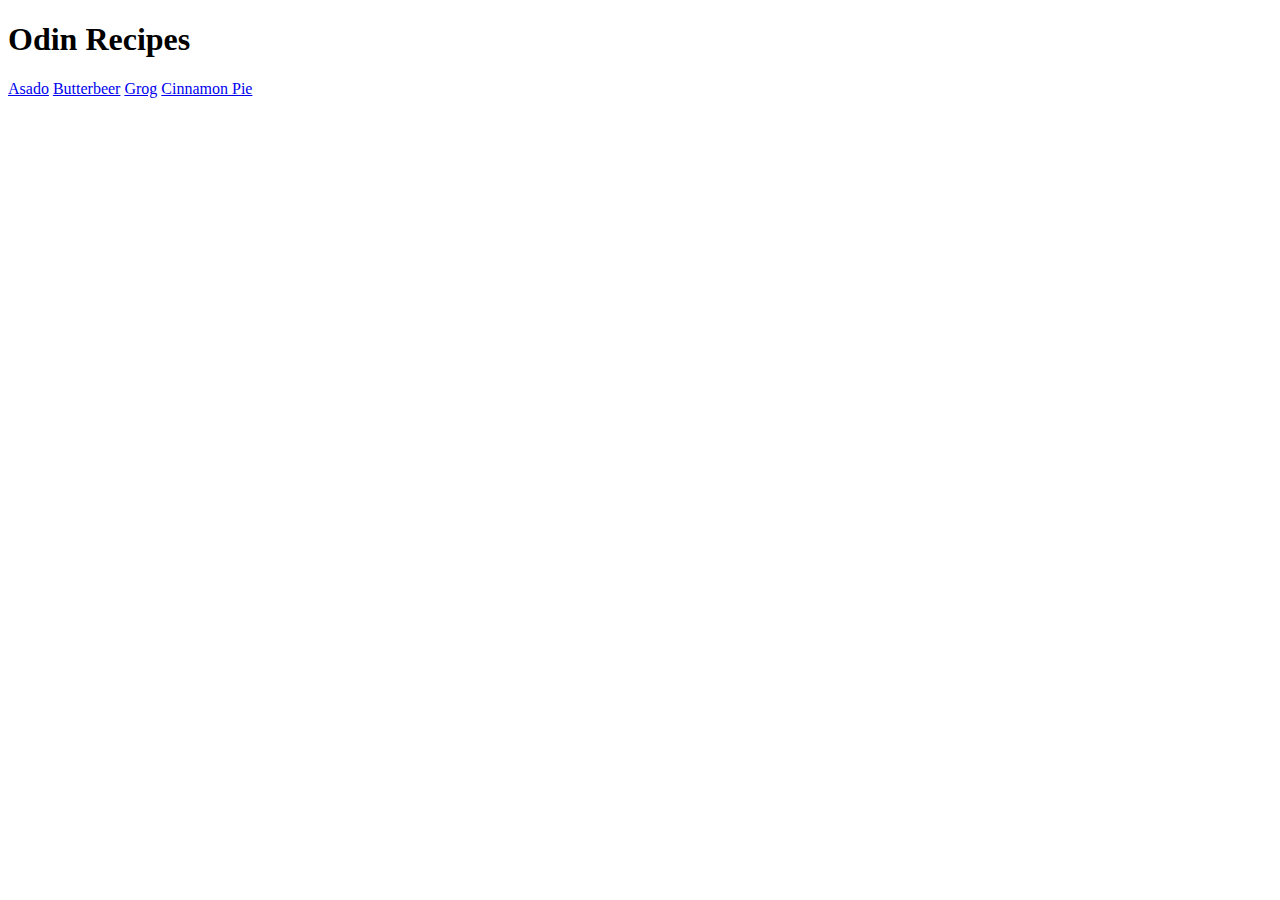
==== index.html @ 7e703884 "Modified README.md, created index and added recipes" ====
<!DOCTYPE html>
<html lang="en">
<head>
    <meta charset="UTF-8">
    <meta http-equiv="X-UA-Compatible" content="IE=edge">
    <meta name="viewport" content="width=device-width, initial-scale=1.0">
    <title>Document</title>
</head>
<body>
    <h1>Odin Recipes</h1>
    <a href="recipes/asado.html">Asado</a>
    <a href="recipes/butterbeer.html">Butterbeer</a>
    <a href="recipes/grog.html">Grog</a>
    <a href="recipes/cinnamon-pie.html">Cinnamon Pie</a>
</body>
</html>
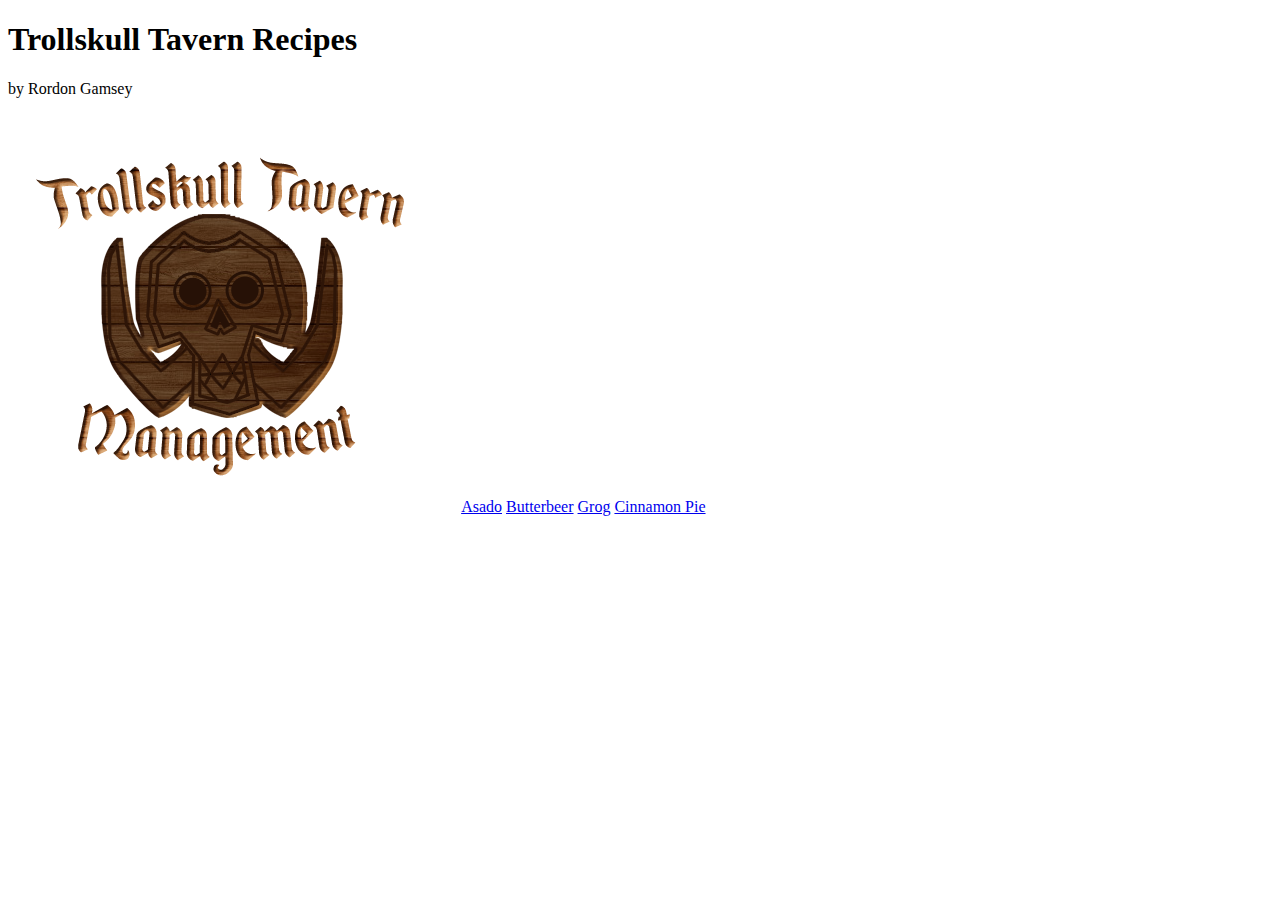
==== commit 845e46cf: "added home link in the recipes" ====
--- a/index.html
+++ b/index.html
@@ -7,7 +7,9 @@
     <title>Document</title>
 </head>
 <body>
-    <h1>Odin Recipes</h1>
+    <h1>Trollskull Tavern Recipes</h1>
+    <p>by Rordon Gamsey</p>
+    <img src="images/trollskull-management.png" alt="Logo for the Trollskull Tavern Lif's Management.">
     <a href="recipes/asado.html">Asado</a>
     <a href="recipes/butterbeer.html">Butterbeer</a>
     <a href="recipes/grog.html">Grog</a>
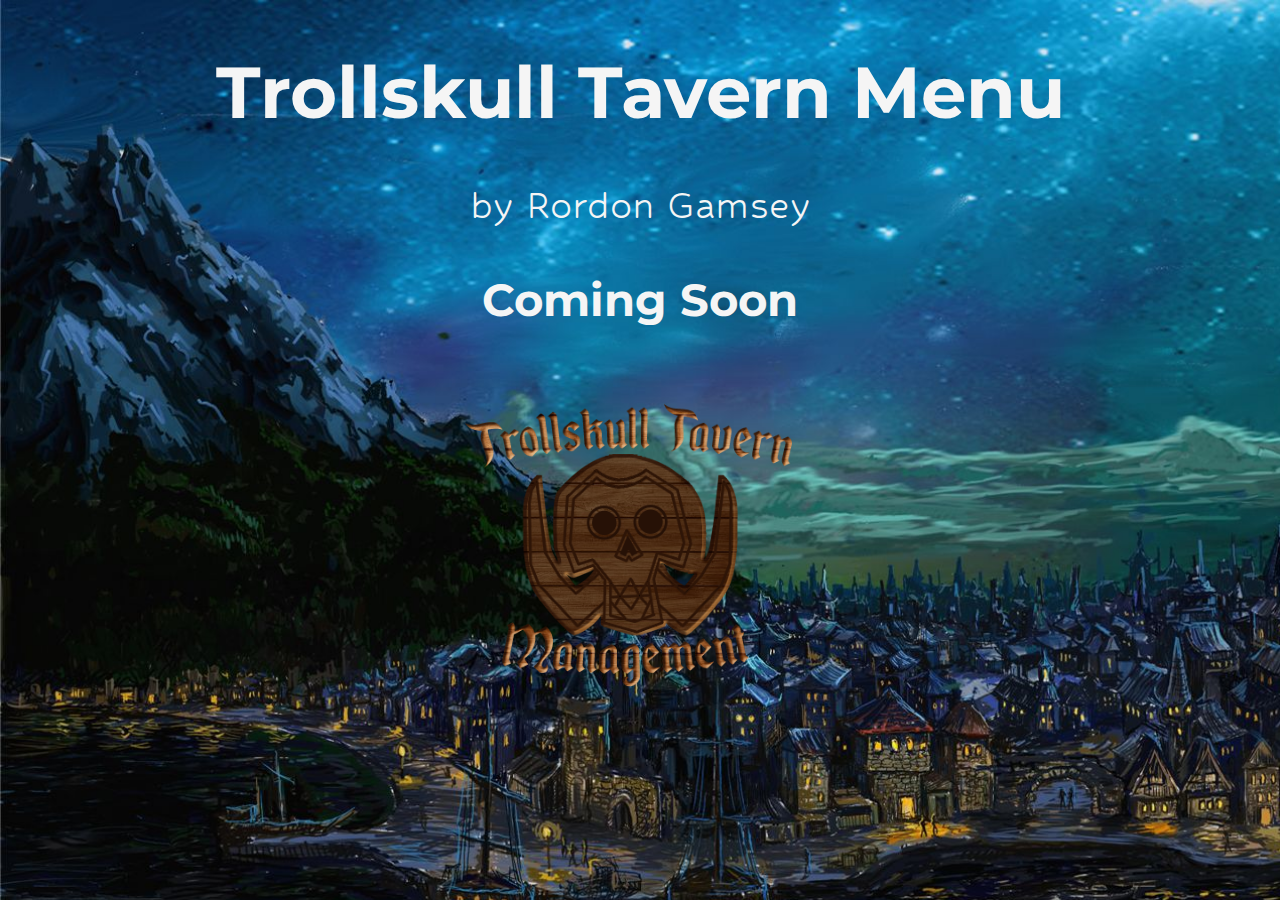
==== commit 33f4e953: "Added Styles and set as WIP Landing Page: fonts, background images and alignment" ====
--- a/index.html
+++ b/index.html
@@ -5,14 +5,24 @@
     <meta http-equiv="X-UA-Compatible" content="IE=edge">
     <meta name="viewport" content="width=device-width, initial-scale=1.0">
     <title>Document</title>
+    <link rel="stylesheet" href="style.css">
+    <link rel="preconnect" href="https://fonts.googleapis.com">
+    <link rel="preconnect" href="https://fonts.gstatic.com" crossorigin>
+    <link href="https://fonts.googleapis.com/css2?family=Montserrat&display=swap" rel="stylesheet">
+    <link rel="preconnect" href="https://fonts.googleapis.com">
+    <link rel="preconnect" href="https://fonts.gstatic.com" crossorigin>
+    <link href="https://fonts.googleapis.com/css2?family=Hubballi&family=Montserrat&display=swap" rel="stylesheet">
 </head>
 <body>
-    <h1>Trollskull Tavern Recipes</h1>
+    <div id="background-bar"></div>
+    <h1>Trollskull Tavern Menu</h1>
     <p>by Rordon Gamsey</p>
+    <h2>Coming Soon</h2>
     <img src="images/trollskull-management.png" alt="Logo for the Trollskull Tavern Lif's Management.">
     <a href="recipes/asado.html">Asado</a>
     <a href="recipes/butterbeer.html">Butterbeer</a>
     <a href="recipes/grog.html">Grog</a>
     <a href="recipes/cinnamon-pie.html">Cinnamon Pie</a>
+    
 </body>
 </html>--- a/style.css
+++ b/style.css
@@ -0,0 +1,40 @@
+body{
+    background: url(images/waterdeep-background.jpg);
+    background-size: 215vh;
+}/*
+#background-bar{
+    display: block;
+    margin-left: auto;
+    margin-right: auto;
+    width: 50vw;
+    height: 500vw;
+    border: solid red 2px;
+}*/
+h1{
+    text-align: center;
+    font-size: 8vh;
+    font-family: 'Montserrat', sans-serif;
+    color: whitesmoke;
+}
+p{
+    text-align: center;
+    font-size: 5vh;
+    font-family: 'Hubballi', sans-serif;
+    color: whitesmoke;
+}
+img{
+    display: block;
+    width: 400px;
+    height: auto;
+    margin-left: auto;
+    margin-right: auto;
+}
+h2{
+    text-align: center;
+    color: whitesmoke;
+    font-family: 'Montserrat', sans-serif;
+    font-size: 5vh;
+}
+a{
+    display: none;
+}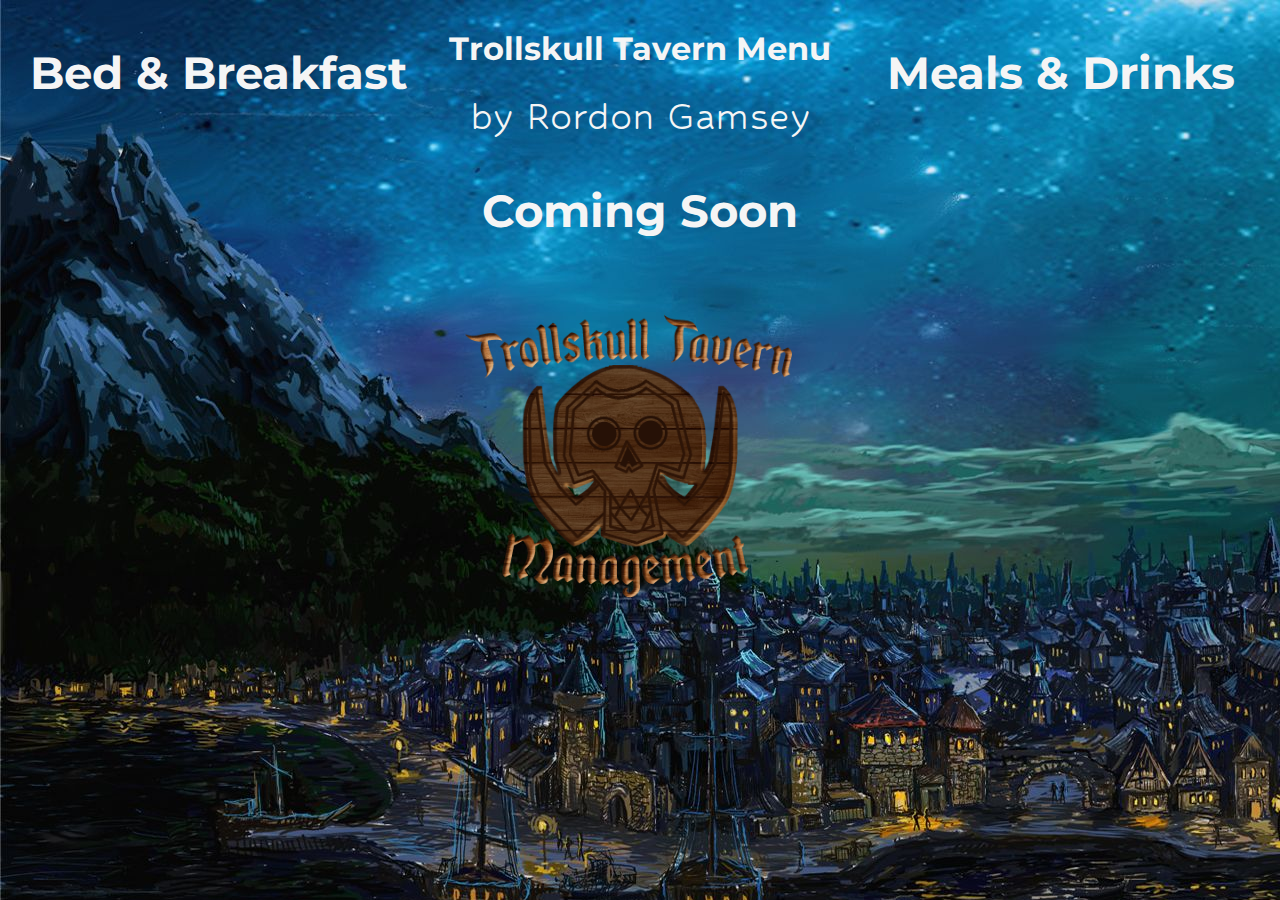
==== commit 419967f1: "Added flexbox" ====
--- a/index.html
+++ b/index.html
@@ -14,15 +14,29 @@
     <link href="https://fonts.googleapis.com/css2?family=Hubballi&family=Montserrat&display=swap" rel="stylesheet">
 </head>
 <body>
-    <div id="background-bar"></div>
-    <h1>Trollskull Tavern Menu</h1>
-    <p>by Rordon Gamsey</p>
-    <h2>Coming Soon</h2>
-    <img src="images/trollskull-management.png" alt="Logo for the Trollskull Tavern Lif's Management.">
-    <a href="recipes/asado.html">Asado</a>
-    <a href="recipes/butterbeer.html">Butterbeer</a>
-    <a href="recipes/grog.html">Grog</a>
-    <a href="recipes/cinnamon-pie.html">Cinnamon Pie</a>
+    <div class="container">
+        <div class="bar-left">
+            <h2>Bed & Breakfast</h2>
+            <a href="recipes/butterbeer.html">Butterbeer</a>
+            <a href="recipes/cinnamon-pie.html">Cinnamon Pie</a>
+        </div>
+        <div class="bar-center title">
+            <h1>Trollskull Tavern Menu</h1>
+            <p id="signature">by Rordon Gamsey</p>
+            <h2>Coming Soon</h2>
+            <img src="images/trollskull-management.png" alt="Logo for the Trollskull Tavern Lif's Management.">
+        </div>
+
+        <div class="bar-right">
+            <h2>Meals & Drinks</h2>
+            <a href="recipes/asado.html">Asado</a>
+            <a href="recipes/grog.html">Grog</a>
+        </div>
+    </div>
+
+
+    
+
     
 </body>
 </html>--- a/style.css
+++ b/style.css
@@ -1,26 +1,36 @@
 body{
     background: url(images/waterdeep-background.jpg);
-    background-size: 215vh;
-}/*
-#background-bar{
-    display: block;
-    margin-left: auto;
-    margin-right: auto;
-    width: 50vw;
-    height: 500vw;
-    border: solid red 2px;
-}*/
-h1{
-    text-align: center;
-    font-size: 8vh;
+}
+.container{
+    display: flex;
+    flex-direction: row;
+}
+.bar-left{
+    flex: 1 1 0%;
+    width:auto;
+}
+.bar-center{
+    flex: 1 1 0%;
+    width:auto;
+}
+.bar-right{
+    flex: 1 1 0%;
+    width:auto;
+}
+div.bar-center.title{
     font-family: 'Montserrat', sans-serif;
     color: whitesmoke;
+    text-align: center;
 }
-p{
+#signature{
     text-align: center;
     font-size: 5vh;
     font-family: 'Hubballi', sans-serif;
     color: whitesmoke;
+    margin-top: 3vh;
+        display: block;
+    margin-left: auto;
+    margin-right: auto;
 }
 img{
     display: block;
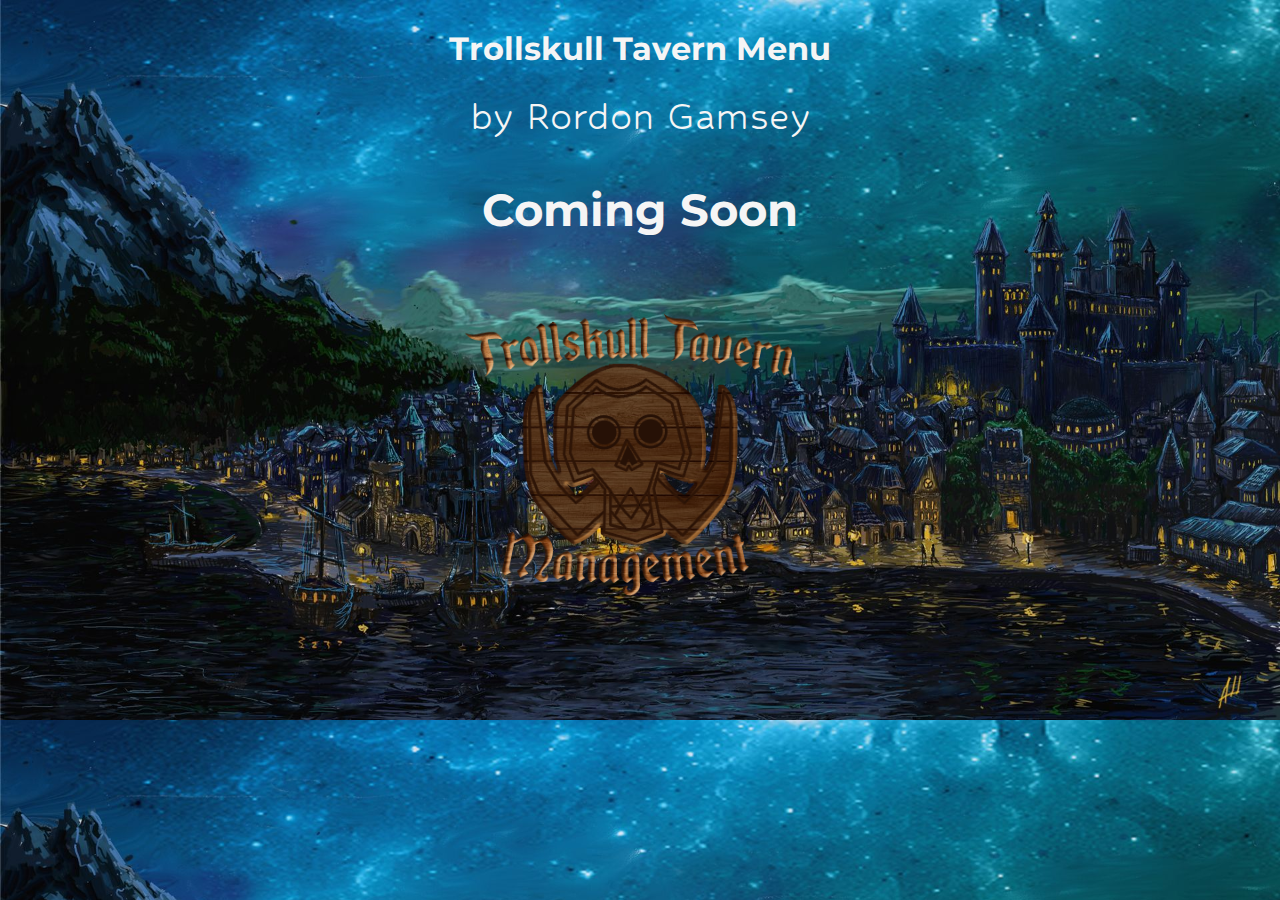
==== commit 94b52feb: "Fixed flex alignment issues, coming soon landing page working" ====
--- a/index.html
+++ b/index.html
@@ -4,7 +4,7 @@
     <meta charset="UTF-8">
     <meta http-equiv="X-UA-Compatible" content="IE=edge">
     <meta name="viewport" content="width=device-width, initial-scale=1.0">
-    <title>Document</title>
+    <title>Trollskull Tavern Menu</title>
     <link rel="stylesheet" href="style.css">
     <link rel="preconnect" href="https://fonts.googleapis.com">
     <link rel="preconnect" href="https://fonts.gstatic.com" crossorigin>
@@ -16,19 +16,19 @@
 <body>
     <div class="container">
         <div class="bar-left">
-            <h2>Bed & Breakfast</h2>
+            <h2 class="subtitle">Bed & Breakfast</h2>
             <a href="recipes/butterbeer.html">Butterbeer</a>
             <a href="recipes/cinnamon-pie.html">Cinnamon Pie</a>
         </div>
         <div class="bar-center title">
             <h1>Trollskull Tavern Menu</h1>
             <p id="signature">by Rordon Gamsey</p>
-            <h2>Coming Soon</h2>
+            <h2 class="coming">Coming Soon</h2>
             <img src="images/trollskull-management.png" alt="Logo for the Trollskull Tavern Lif's Management.">
         </div>
 
         <div class="bar-right">
-            <h2>Meals & Drinks</h2>
+            <h2 class="subtitle">Meals & Drinks</h2>
             <a href="recipes/asado.html">Asado</a>
             <a href="recipes/grog.html">Grog</a>
         </div>
--- a/style.css
+++ b/style.css
@@ -1,5 +1,6 @@
 body{
     background: url(images/waterdeep-background.jpg);
+    background-size: 100vw;
 }
 .container{
     display: flex;
@@ -21,6 +22,7 @@
     font-family: 'Montserrat', sans-serif;
     color: whitesmoke;
     text-align: center;
+    font-size: 1.25vw;
 }
 #signature{
     text-align: center;
@@ -28,7 +30,7 @@
     font-family: 'Hubballi', sans-serif;
     color: whitesmoke;
     margin-top: 3vh;
-        display: block;
+    display: block;
     margin-left: auto;
     margin-right: auto;
 }
@@ -39,12 +41,29 @@
     margin-left: auto;
     margin-right: auto;
 }
-h2{
+h2.subtitle{
+    display: block;
     text-align: center;
     color: whitesmoke;
     font-family: 'Montserrat', sans-serif;
-    font-size: 5vh;
+    font-size: 4vh;
+    margin-top: 7vw;
+}
+h2.coming{
+    font-size: 3.5vw;
 }
 a{
+    display: block;
+    font-family: 'Hubballi', sans-serif;
+    font-size: 8vh;
+    color: white;
+    text-decoration: none;
+    text-align: center;
+}
+
+a{
+    display: none;
+}
+h2.subtitle{
     display: none;
 }